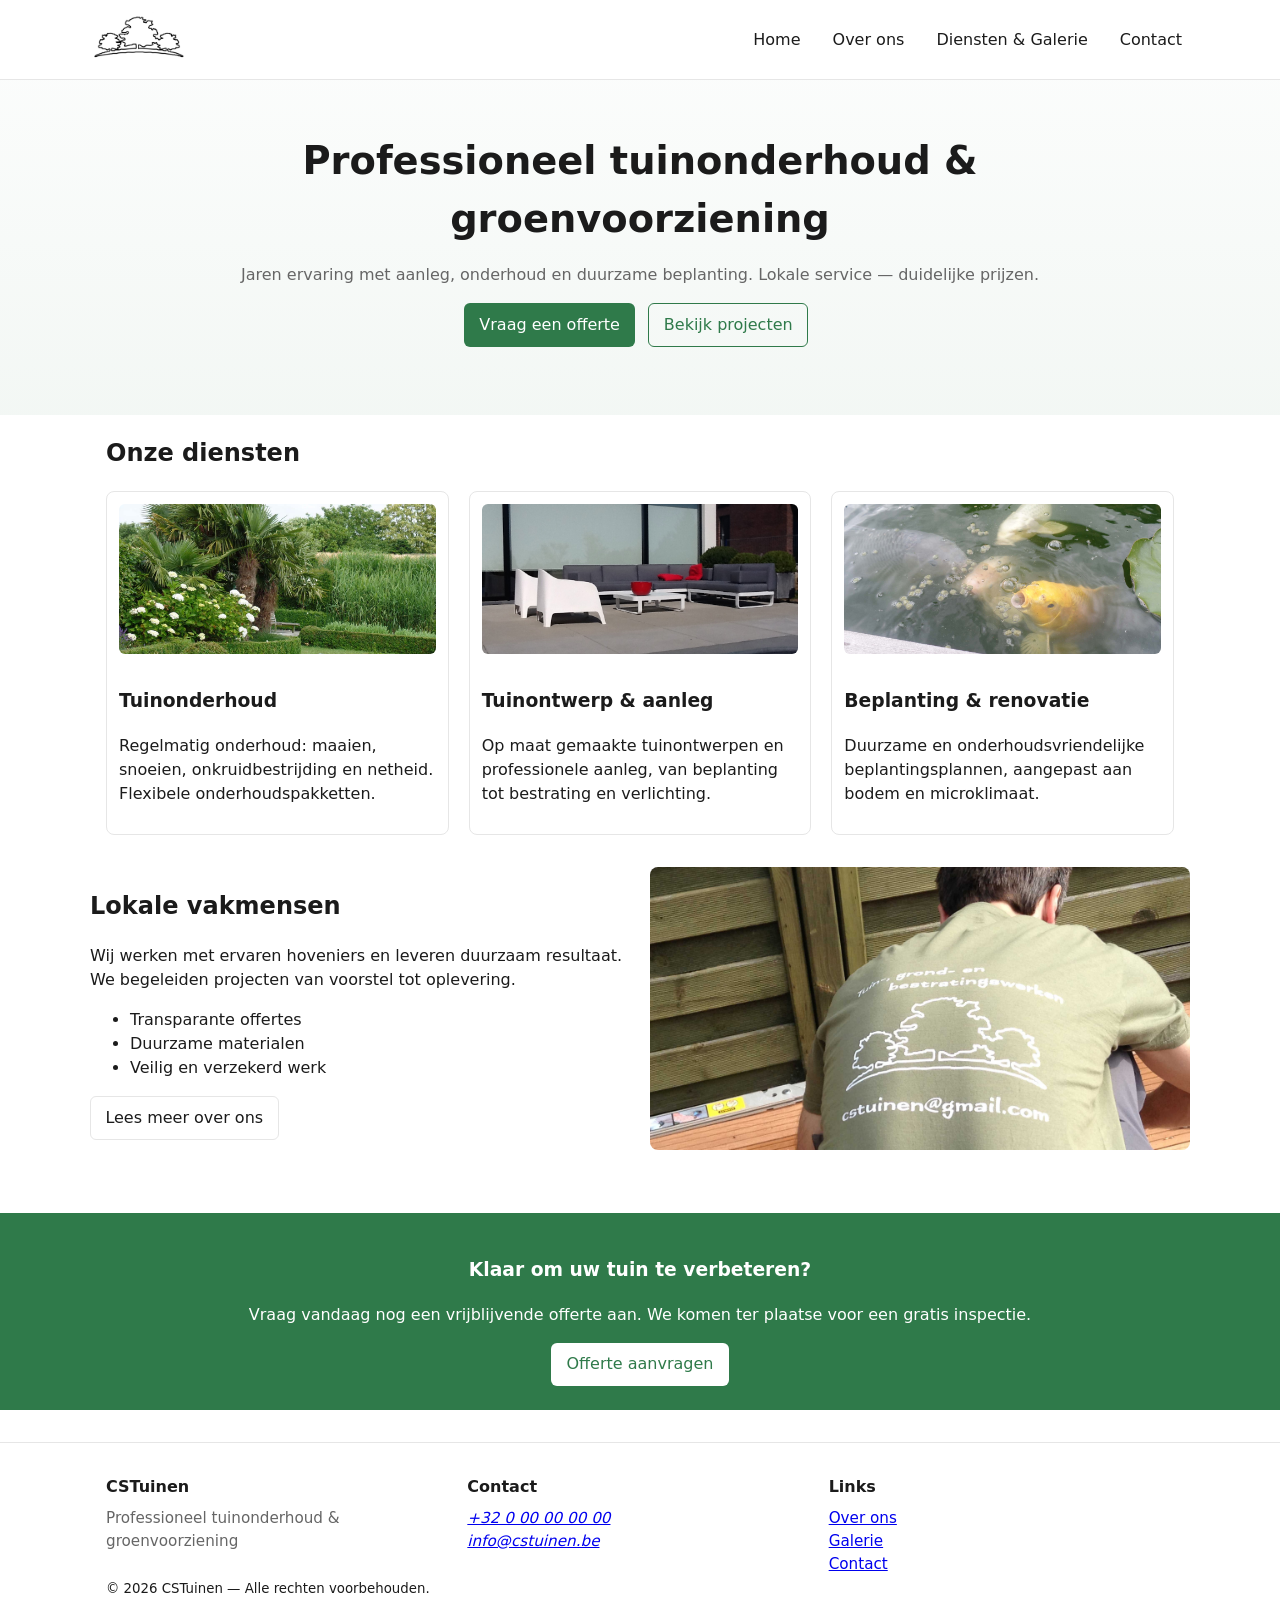
==== index.html @ 7197865f "Initial upload" ====
<!doctype html>
<html lang="nl">
<head>
  <meta charset="utf-8" />
  <meta name="viewport" content="width=device-width,initial-scale=1" />
  <title>CSTuinen — Tuinonderhoud & groenvoorziening</title>
  <meta name="description" content="CSTuinen — Professioneel tuinonderhoud, groenonderhoud en tuinontwerp. Werkzaam in uw regio voor particulier en bedrijf." />
  <link rel="stylesheet" href="css/styles.css" />
</head>
<body>
  <header class="site-header" role="banner">
    <div class="container header-inner">
      <a class="logo" href="index.html" aria-label="CSTuinen">
        <!-- Replace with real logo: assets/images/logo.svg -->
        <img src="assets/images/logo.png" alt="CSTuinen logo" />
      </a>

      <button class="nav-toggle" id="navToggle" aria-expanded="false" aria-controls="mainNav">
        <span class="sr-only">Menu</span>
        <span class="hamburger"></span>
      </button>

      <nav id="mainNav" class="main-nav" role="navigation" aria-label="Hoofdmenu">
        <ul>
          <li><a href="index.html">Home</a></li>
          <li><a href="about.html">Over ons</a></li>
          <li><a href="gallery.html">Diensten & Galerie</a></li>
          <li><a href="contact.html">Contact</a></li>
        </ul>
      </nav>
    </div>
  </header>

  <main>
    <section class="hero">
      <div class="container hero-inner">
        <h1>Professioneel tuinonderhoud & groenvoorziening</h1>
        <p class="lead">Jaren ervaring met aanleg, onderhoud en duurzame beplanting. Lokale service — duidelijke prijzen.</p>
        <p class="cta-row">
          <a class="btn btn-primary" href="contact.html">Vraag een offerte</a>
          <a class="btn btn-secondary" href="gallery.html">Bekijk projecten</a>
        </p>
      </div>
    </section>

    <section class="services container">
      <h2>Onze diensten</h2>
      <div class="grid grid-3">
        <article class="card">
          <img src="assets/images/service-maintenance.jpg" alt="Tuinonderhoud" />
          <h3>Tuinonderhoud</h3>
          <p>Regelmatig onderhoud: maaien, snoeien, onkruidbestrijding en netheid. Flexibele onderhoudspakketten.</p>
        </article>

        <article class="card">
          <img src="assets/images/service-design.jpg" alt="Tuinontwerp" />
          <h3>Tuinontwerp & aanleg</h3>
          <p>Op maat gemaakte tuinontwerpen en professionele aanleg, van beplanting tot bestrating en verlichting.</p>
        </article>

        <article class="card">
          <img src="assets/images/service-planting.jpg" alt="Beplanting" />
          <h3>Beplanting & renovatie</h3>
          <p>Duurzame en onderhoudsvriendelijke beplantingsplannen, aangepast aan bodem en microklimaat.</p>
        </article>
      </div>
    </section>

    <section class="about-blurb container">
      <div class="grid grid-2 align-center">
        <div>
          <h2>Lokale vakmensen</h2>
          <p>Wij werken met ervaren hoveniers en leveren duurzaam resultaat. We begeleiden projecten van voorstel tot oplevering.</p>
          <ul class="features">
            <li>Transparante offertes</li>
            <li>Duurzame materialen</li>
            <li>Veilig en verzekerd werk</li>
          </ul>
          <p><a class="btn" href="about.html">Lees meer over ons</a></p>
        </div>
        <div>
          <img src="assets/images/team-placeholder.jpg" alt="Ons team" class="rounded" />
        </div>
      </div>
    </section>

    <section class="cta-band">
      <div class="container">
        <h3>Klaar om uw tuin te verbeteren?</h3>
        <p>Vraag vandaag nog een vrijblijvende offerte aan. We komen ter plaatse voor een gratis inspectie.</p>
        <a class="btn btn-primary" href="contact.html">Offerte aanvragen</a>
      </div>
    </section>
  </main>

  <footer class="site-footer">
    <div class="container footer-inner">
      <div class="footer-col">
        <h4>CSTuinen</h4>
        <p>Professioneel tuinonderhoud & groenvoorziening</p>
      </div>

      <div class="footer-col">
        <h4>Contact</h4>
        <address>
          <a href="tel:+32000000000">+32 0 00 00 00 00</a><br />
          <a href="mailto:info@cstuinen.be">info@cstuinen.be</a>
        </address>
      </div>

      <div class="footer-col">
        <h4>Links</h4>
        <ul>
          <li><a href="about.html">Over ons</a></li>
          <li><a href="gallery.html">Galerie</a></li>
          <li><a href="contact.html">Contact</a></li>
        </ul>
      </div>
    </div>

    <div class="copyright">
      <div class="container">
        <small>&copy; <span id="year"></span> CSTuinen — Alle rechten voorbehouden.</small>
      </div>
    </div>
  </footer>

  <script src="js/main.js"></script>
</body>
</html>
---- css/styles.css ----
:root{
  --color-bg:#ffffff;
  --color-accent:#2f7a4a;
  --color-accent-2:#5aa372;
  --color-text:#1b1b1b;
  --muted:#666;
  --max-width:1100px;
  --radius:8px;
  --gap:1.25rem;
  --container-padding:1rem;
  --border:#e6e6e6;
  font-family:system-ui, -apple-system, "Segoe UI", Roboto, "Helvetica Neue", Arial;
  color-scheme: light;
}
*{box-sizing:border-box}
html,body{height:100%}
body{
  margin:0;
  background:var(--color-bg);
  color:var(--color-text);
  line-height:1.5;
  -webkit-font-smoothing:antialiased;
}
.container{
  max-width:var(--max-width);
  margin:0 auto;
  padding:0 var(--container-padding);
}

/* Header */
.site-header{border-bottom:1px solid var(--border); background:#fff; position:sticky; top:0; z-index:60}
.header-inner{display:flex;align-items:center;justify-content:space-between;padding:0.75rem 0}
.logo img{height:48px}

/* Nav */
.main-nav ul{list-style:none;margin:0;padding:0;display:flex;gap:1rem;align-items:center}
.main-nav a{color:var(--color-text);text-decoration:none;padding:0.5rem 0.5rem;border-radius:6px}
.main-nav a.active, .main-nav a:hover{background:var(--color-accent-2);color:white}

/* Mobile nav toggle */
.nav-toggle{background:none;border:0;padding:0.25rem;display:none}
.hamburger{display:inline-block;width:28px;height:2px;background:var(--color-text);position:relative}
.hamburger::before,.hamburger::after{content:"";position:absolute;left:0;width:28px;height:2px;background:var(--color-text)}
.hamburger::before{top:-8px} .hamburger::after{top:8px}

/* Hero */
.hero{background:linear-gradient(0deg, rgba(47,122,74,0.06), rgba(47,122,74,0.02));padding:3.25rem 0;text-align:center}
.hero h1{font-size:clamp(1.5rem,3.6vw,2.4rem);margin:0 0 0.5rem}
.lead{color:var(--muted);margin-bottom:1rem}
.cta-row .btn{margin-right:0.5rem}

/* Buttons */
.btn{display:inline-block;padding:0.55rem 0.9rem;border-radius:6px;border:1px solid var(--border);background:white;color:var(--color-text);text-decoration:none}
.btn-primary{background:var(--color-accent);color:white;border-color:transparent}
.btn-secondary{background:transparent;color:var(--color-accent);border-color:var(--color-accent)}

/* Grid utility */
.grid{display:grid;gap:var(--gap)}
.grid-3{grid-template-columns:repeat(3,1fr)}
.grid-2{grid-template-columns:repeat(2,1fr)}
.align-center{align-items:center}

/* Cards */
.card{background:#fff;border:1px solid var(--border);padding:0.75rem;border-radius:8px;text-align:left}
.card img{width:100%;height:150px;object-fit:cover;border-radius:6px;margin-bottom:0.5rem}

/* About blurb */
.about-blurb{padding:2rem 0}

/* CTA band */
.cta-band{background:var(--color-accent);color:#fff;padding:1.5rem 0;text-align:center;margin-top:1.5rem}
.cta-band .btn{background:white;color:var(--color-accent)}

/* Gallery */
.gallery-grid{display:grid;grid-template-columns:repeat(auto-fit,minmax(200px,1fr));gap:0.75rem;margin-top:1rem}
.gallery-item img{width:100%;height:160px;object-fit:cover;border-radius:6px;display:block}

/* Form */
.contact-form{max-width:700px;margin-top:1rem;display:flex;flex-direction:column;gap:0.5rem}
.contact-form label{font-weight:600}
.contact-form input,.contact-form textarea{padding:0.6rem;border-radius:6px;border:1px solid var(--border);font:inherit}
.hidden{display:none}

/* Footer */
.site-footer{border-top:1px solid var(--border);padding:2rem 0;background:#fff;margin-top:2rem}
.footer-inner{display:grid;grid-template-columns:1fr 1fr 1fr;gap:1rem}
.footer-col h4{margin:0 0 0.5rem}
.footer-col p, .footer-col address, .footer-col ul{margin:0;font-size:0.95rem;color:var(--muted)}
.footer-col ul{list-style:none;padding:0}
.rounded{border-radius:8px;max-width:100%}

/* Small devices */
@media (max-width:900px){
  .grid-3{grid-template-columns:repeat(1,1fr)}
  .grid-2{grid-template-columns:1fr}
  .header-inner{gap:0.5rem}
  .main-nav{display:none;position:absolute;left:0;right:0;top:100%;background:white;border-top:1px solid var(--border);padding:1rem}
  .nav-toggle{display:block}
}

/* Accessibility */
.sr-only{position:absolute;width:1px;height:1px;padding:0;margin:-1px;overflow:hidden;clip:rect(0,0,0,0);white-space:nowrap;border:0}
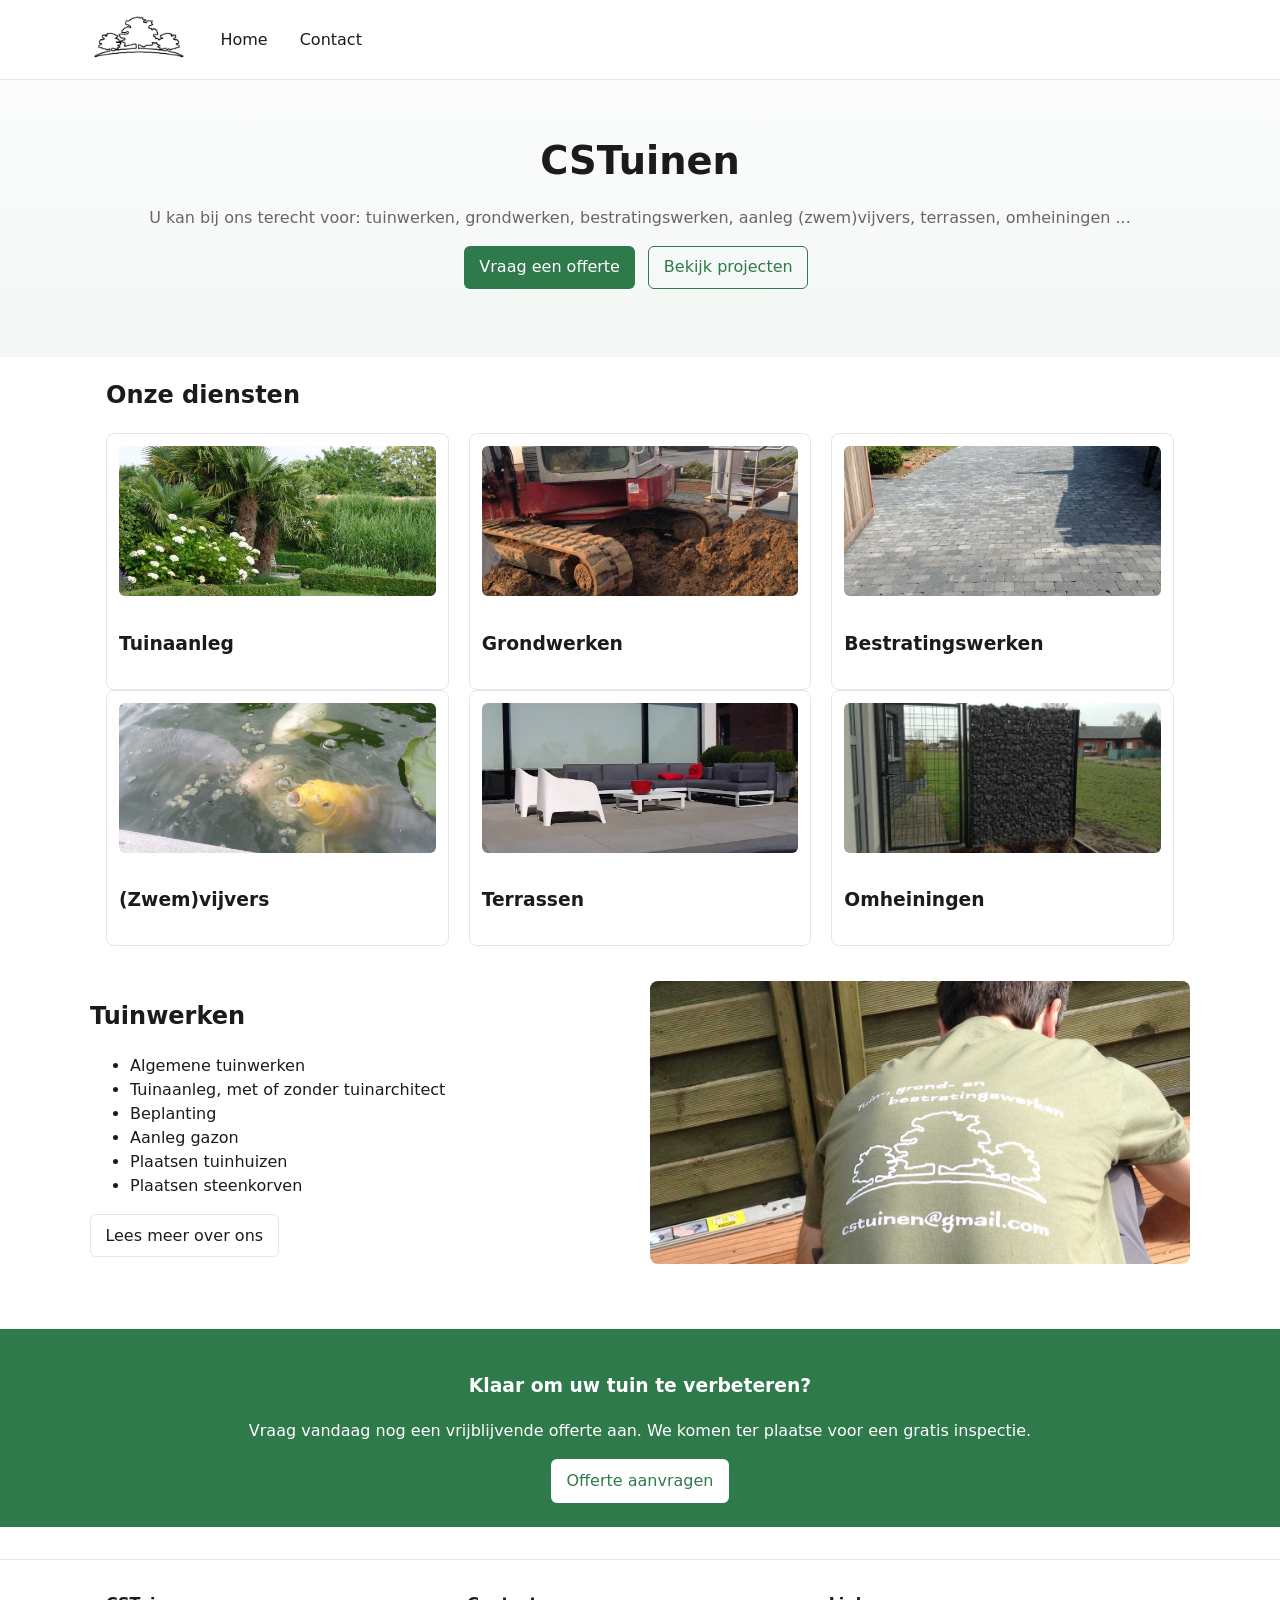
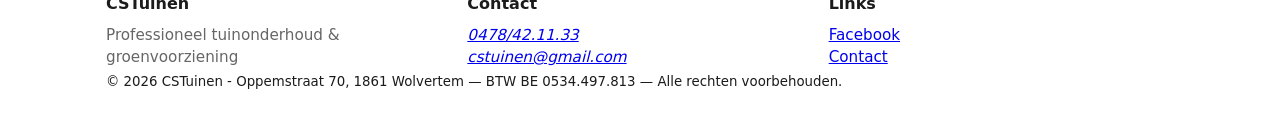
==== commit 49049bd4: "Working contact form" ====
--- a/index.html
+++ b/index.html
@@ -3,80 +3,90 @@
 <head>
   <meta charset="utf-8" />
   <meta name="viewport" content="width=device-width,initial-scale=1" />
-  <title>CSTuinen — Tuinonderhoud & groenvoorziening</title>
+  <title>CSTuinen — Tuinaanleg & grondwerken</title>
   <meta name="description" content="CSTuinen — Professioneel tuinonderhoud, groenonderhoud en tuinontwerp. Werkzaam in uw regio voor particulier en bedrijf." />
   <link rel="stylesheet" href="css/styles.css" />
 </head>
 <body>
   <header class="site-header" role="banner">
-    <div class="container header-inner">
-      <a class="logo" href="index.html" aria-label="CSTuinen">
-        <!-- Replace with real logo: assets/images/logo.svg -->
-        <img src="assets/images/logo.png" alt="CSTuinen logo" />
-      </a>
+      <div class="container header-inner">
+          <a class="logo" href="index.html" aria-label="CSTuinen">
+              <!-- Replace with real logo: assets/images/logo.svg -->
+              <img src="assets/images/logo.png" alt="CSTuinen logo" />
+          </a>
+          <button class="nav-toggle" id="navToggle" aria-expanded="false" aria-controls="mainNav">
+              <span class="sr-only">Menu</span>
+              <span class="hamburger"></span>
+          </button>
 
-      <button class="nav-toggle" id="navToggle" aria-expanded="false" aria-controls="mainNav">
-        <span class="sr-only">Menu</span>
-        <span class="hamburger"></span>
-      </button>
-
-      <nav id="mainNav" class="main-nav" role="navigation" aria-label="Hoofdmenu">
-        <ul>
-          <li><a href="index.html">Home</a></li>
-          <li><a href="about.html">Over ons</a></li>
-          <li><a href="gallery.html">Diensten & Galerie</a></li>
-          <li><a href="contact.html">Contact</a></li>
-        </ul>
-      </nav>
-    </div>
+          <nav id="mainNav" class="main-nav" role="navigation" aria-label="Hoofdmenu">
+              <ul>
+                  <li><a href="index.html">Home</a></li>
+                  <!--li><a href="about.html">Over ons</a></li-->
+                  <!--li><a href="gallery.html">Diensten & Galerie</a></li-->
+                  <li><a href="contact.html">Contact</a></li>
+              </ul>
+          </nav>
+      </div>
   </header>
 
   <main>
     <section class="hero">
       <div class="container hero-inner">
-        <h1>Professioneel tuinonderhoud & groenvoorziening</h1>
-        <p class="lead">Jaren ervaring met aanleg, onderhoud en duurzame beplanting. Lokale service — duidelijke prijzen.</p>
+        <h1>CSTuinen</h1>
+        <p class="lead">U kan bij ons terecht voor: tuinwerken, grondwerken, bestratingswerken, aanleg (zwem)vijvers, terrassen, omheiningen ...</p>
         <p class="cta-row">
           <a class="btn btn-primary" href="contact.html">Vraag een offerte</a>
-          <a class="btn btn-secondary" href="gallery.html">Bekijk projecten</a>
+          <a class="btn btn-secondary" href="https://m.facebook.com/Cstuinen-734895269868524/" target="_blank">Bekijk projecten</a>
         </p>
       </div>
     </section>
 
     <section class="services container">
-      <h2>Onze diensten</h2>
-      <div class="grid grid-3">
-        <article class="card">
-          <img src="assets/images/service-maintenance.jpg" alt="Tuinonderhoud" />
-          <h3>Tuinonderhoud</h3>
-          <p>Regelmatig onderhoud: maaien, snoeien, onkruidbestrijding en netheid. Flexibele onderhoudspakketten.</p>
-        </article>
-
-        <article class="card">
-          <img src="assets/images/service-design.jpg" alt="Tuinontwerp" />
-          <h3>Tuinontwerp & aanleg</h3>
-          <p>Op maat gemaakte tuinontwerpen en professionele aanleg, van beplanting tot bestrating en verlichting.</p>
-        </article>
-
-        <article class="card">
-          <img src="assets/images/service-planting.jpg" alt="Beplanting" />
-          <h3>Beplanting & renovatie</h3>
-          <p>Duurzame en onderhoudsvriendelijke beplantingsplannen, aangepast aan bodem en microklimaat.</p>
-        </article>
-      </div>
+        <h2>Onze diensten</h2>
+        <div class="grid grid-3">
+            <article class="card">
+                <img src="assets/images/service-maintenance.jpg" alt="tuinaanleg" />
+                <h3>Tuinaanleg</h3>
+            </article>
+            <article class="card">
+                <img src="assets/images/grondwerken.jpg" alt="grondwerken" />
+                <h3>Grondwerken</h3>
+            </article>
+            <article class="card">
+                <img src="assets/images/Bestrating.jpg" alt="bestrating" />
+                <h3>Bestratingswerken</h3>
+            </article>
+        </div>
+        <div class="grid grid-3">
+            <article class="card">
+                <img src="assets/images/service-planting.jpg" alt="zwemvijver" />
+                <h3>(Zwem)vijvers</h3>
+            </article>
+            <article class="card">
+                <img src="assets/images/service-design.jpg" alt="terrassen" />
+                <h3>Terrassen</h3>
+            </article>
+            <article class="card">
+                <img src="assets/images/poort.jpg" alt="omheiningen" />
+                <h3>Omheiningen</h3>
+            </article>
+        </div>
     </section>
 
     <section class="about-blurb container">
       <div class="grid grid-2 align-center">
         <div>
-          <h2>Lokale vakmensen</h2>
-          <p>Wij werken met ervaren hoveniers en leveren duurzaam resultaat. We begeleiden projecten van voorstel tot oplevering.</p>
+          <h2>Tuinwerken</h2>
           <ul class="features">
-            <li>Transparante offertes</li>
-            <li>Duurzame materialen</li>
-            <li>Veilig en verzekerd werk</li>
+              <li>Algemene tuinwerken</li>
+              <li>Tuinaanleg, met of zonder tuinarchitect</li>
+              <li>Beplanting</li>
+              <li>Aanleg gazon</li>
+              <li>Plaatsen tuinhuizen</li>
+              <li>Plaatsen steenkorven</li>
           </ul>
-          <p><a class="btn" href="about.html">Lees meer over ons</a></p>
+          <p><a class="btn" href="https://m.facebook.com/Cstuinen-734895269868524/" target="_blank">Lees meer over ons</a></p>
         </div>
         <div>
           <img src="assets/images/team-placeholder.jpg" alt="Ons team" class="rounded" />
@@ -103,16 +113,15 @@
       <div class="footer-col">
         <h4>Contact</h4>
         <address>
-          <a href="tel:+32000000000">+32 0 00 00 00 00</a><br />
-          <a href="mailto:info@cstuinen.be">info@cstuinen.be</a>
+          <a href="tel:+320478421133">0478/42.11.33</a><br />
+          <a href="mailto:cstuinen@gmail.com"> cstuinen@gmail.com</a>
         </address>
       </div>
 
       <div class="footer-col">
         <h4>Links</h4>
         <ul>
-          <li><a href="about.html">Over ons</a></li>
-          <li><a href="gallery.html">Galerie</a></li>
+          <li><a href="https://m.facebook.com/Cstuinen-734895269868524" target="_blank">Facebook</a></li>
           <li><a href="contact.html">Contact</a></li>
         </ul>
       </div>
@@ -120,7 +129,7 @@
 
     <div class="copyright">
       <div class="container">
-        <small>&copy; <span id="year"></span> CSTuinen — Alle rechten voorbehouden.</small>
+          <small>&copy; <span id="year"></span> CSTuinen - Oppemstraat 70, 1861 Wolvertem — BTW BE 0534.497.813 — Alle rechten voorbehouden.</small>
       </div>
     </div>
   </footer>
--- a/css/styles.css
+++ b/css/styles.css
@@ -29,16 +29,17 @@
 
 /* Header */
 .site-header{border-bottom:1px solid var(--border); background:#fff; position:sticky; top:0; z-index:60}
-.header-inner{display:flex;align-items:center;justify-content:space-between;padding:0.75rem 0}
+.header-inner{display:flex;align-items:center;gap:1.5rem;padding:0.75rem 0}
 .logo img{height:48px}
 
 /* Nav */
+.main-nav{flex:1}
 .main-nav ul{list-style:none;margin:0;padding:0;display:flex;gap:1rem;align-items:center}
 .main-nav a{color:var(--color-text);text-decoration:none;padding:0.5rem 0.5rem;border-radius:6px}
 .main-nav a.active, .main-nav a:hover{background:var(--color-accent-2);color:white}
 
 /* Mobile nav toggle */
-.nav-toggle{background:none;border:0;padding:0.25rem;display:none}
+.nav-toggle{background:none;border:0;padding:0.25rem;display:none;margin-left:auto}
 .hamburger{display:inline-block;width:28px;height:2px;background:var(--color-text);position:relative}
 .hamburger::before,.hamburger::after{content:"";position:absolute;left:0;width:28px;height:2px;background:var(--color-text)}
 .hamburger::before{top:-8px} .hamburger::after{top:8px}
@@ -94,7 +95,7 @@
   .grid-3{grid-template-columns:repeat(1,1fr)}
   .grid-2{grid-template-columns:1fr}
   .header-inner{gap:0.5rem}
-  .main-nav{display:none;position:absolute;left:0;right:0;top:100%;background:white;border-top:1px solid var(--border);padding:1rem}
+  .main-nav{display:none;position:absolute;left:0;right:0;top:100%;background:white;border-top:1px solid var(--border);padding:1rem;flex:none}
   .nav-toggle{display:block}
 }
 
